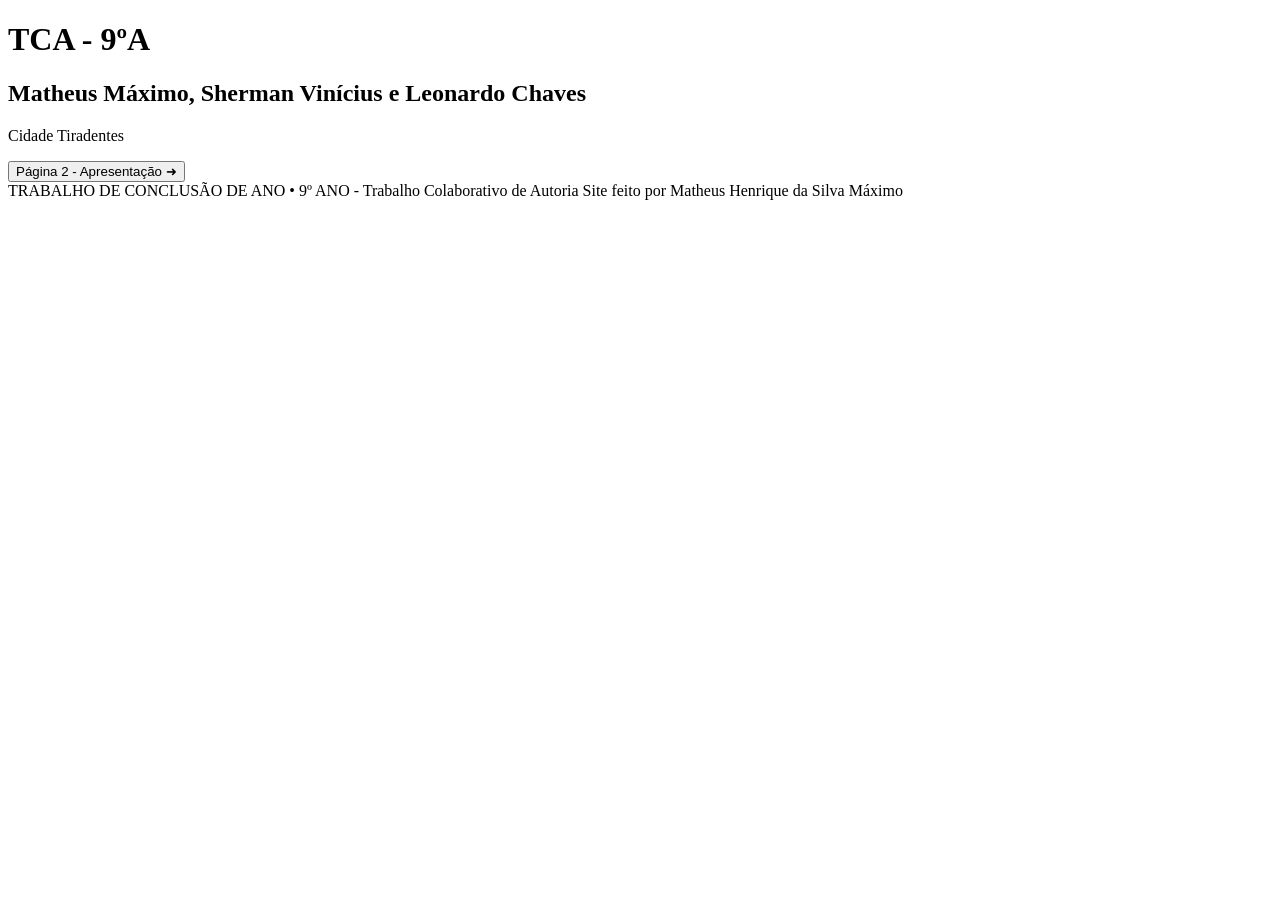
==== index.html @ 9e1b375c "index.html" ====
<!DOCTYPE html>
<html lang="pt-BR">
<head>
    <meta charset="UTF-8">
    <meta name="viewport" content="width=device-width, initial-scale=1.0">
    <title>TCA - 9ºA | Cidade Tiradentes</title>
    <link rel="stylesheet" href="style.css">
</head>
<body>

    <div class="fundo"></div>
    <div class="sobreposicao"></div>

    <main class="conteudo">
        <h1 class="titulo-rgb">
            TCA - 9ºA
        </h1>

        <h2 class="nomes">
            Matheus Máximo, Sherman Vinícius e Leonardo Chaves
        </h2>

        <p class="subtitulo">
            Cidade Tiradentes
        </p>

        <button class="botao" id="botaoPagina2">
            Página 2 - Apresentação
            <span class="seta">➜</span>
        </button>
    </main>

    <footer>
        TRABALHO DE CONCLUSÃO DE ANO • 9º ANO - Trabalho Colaborativo de Autoria
      Site feito por Matheus Henrique da Silva Máximo
    </footer>

    <script src="script.js"></script>
</body>
</html>
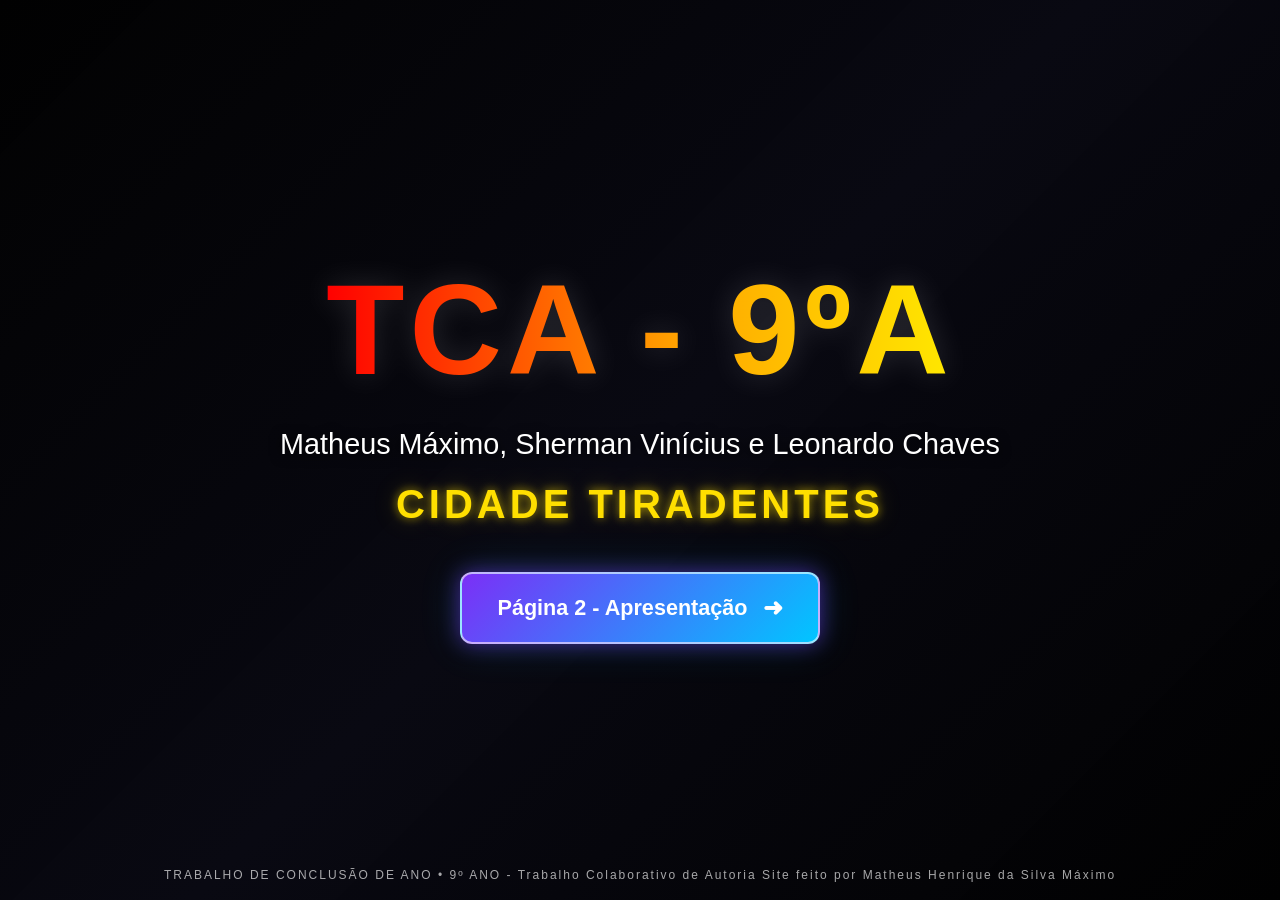
==== commit 993ef5f6: "index.html" ====
--- a/index.html
+++ b/index.html
@@ -4,7 +4,7 @@
 <head>
     <meta charset="UTF-8">
     <meta name="viewport" content="width=device-width, initial-scale=1.0">
-    <title>TCA - 9ºA | Cidade Tiradentes</title>
+    <title>TCA - 9ºA | Cidade Tiradentes - Professoras Márcia e Simone</title>
     <link rel="stylesheet" href="style.css">
 </head>
 <body>
--- a/style.css
+++ b/style.css
@@ -0,0 +1,201 @@
+
+* {
+    margin: 0;
+    padding: 0;
+    box-sizing: border-box;
+}
+
+body {
+    min-height: 100vh;
+    min-height: 100dvh;
+    overflow: hidden;
+    font-family: Arial, Helvetica, sans-serif;
+    background: #080808;
+    color: white;
+}
+
+.fundo {
+    position: fixed;
+    inset: -15px;
+
+    background-image: url("https://cdn.agenciamural.org.br/2022/11/09151905/cidade-tiradentes_32xsp.jpg");
+    background-position: center;
+    background-size: cover;
+    background-repeat: no-repeat;
+
+    filter: blur(7px);
+    transform: scale(1.05);
+    z-index: -2;
+}
+
+.sobreposicao {
+    position: fixed;
+    inset: 0;
+
+    background: linear-gradient(
+        135deg,
+        rgba(0, 0, 0, 0.78),
+        rgba(10, 10, 25, 0.60),
+        rgba(0, 0, 0, 0.82)
+    );
+
+    z-index: -1;
+}
+
+.conteudo {
+    position: relative;
+    min-height: 100vh;
+    min-height: 100dvh;
+
+    display: flex;
+    flex-direction: column;
+    justify-content: center;
+    align-items: center;
+
+    text-align: center;
+    padding: 25px;
+}
+
+.titulo-rgb {
+    font-size: clamp(3.5rem, 10vw, 8rem);
+    font-weight: 900;
+    letter-spacing: 5px;
+    margin-bottom: 20px;
+
+    background: linear-gradient(
+        90deg,
+        red,
+        orange,
+        yellow,
+        lime,
+        cyan,
+        blue,
+        magenta,
+        red
+    );
+
+    background-size: 400%;
+    background-clip: text;
+    -webkit-background-clip: text;
+    color: transparent;
+
+    animation: rgb 6s linear infinite;
+
+    filter: drop-shadow(0 0 15px rgba(255, 255, 255, 0.15));
+}
+
+@keyframes rgb {
+    0% {
+        background-position: 0%;
+    }
+
+    100% {
+        background-position: 400%;
+    }
+}
+
+.nomes {
+    max-width: 1000px;
+    font-size: clamp(1rem, 2.5vw, 1.8rem);
+    font-weight: 500;
+    color: white;
+    line-height: 1.5;
+    text-shadow: 0 2px 12px black;
+}
+
+.subtitulo {
+    margin-top: 15px;
+    margin-bottom: 45px;
+
+    color: #ffdf00;
+    font-size: clamp(1.4rem, 4vw, 2.5rem);
+    font-weight: bold;
+    letter-spacing: 4px;
+    text-transform: uppercase;
+
+    text-shadow:
+        0 0 10px rgba(255, 223, 0, 0.6),
+        0 0 25px rgba(255, 223, 0, 0.25);
+}
+
+.botao {
+    position: relative;
+    display: inline-flex;
+    align-items: center;
+    justify-content: center;
+    gap: 15px;
+
+    padding: 20px 35px;
+    border: 2px solid rgba(255, 255, 255, 0.6);
+    border-radius: 12px;
+
+    background: linear-gradient(135deg, #7b2ff7, #00c6ff);
+    color: white;
+
+    font-size: clamp(1rem, 2.5vw, 1.35rem);
+    font-weight: bold;
+    cursor: pointer;
+
+    box-shadow:
+        0 0 20px rgba(123, 47, 247, 0.5),
+        0 0 40px rgba(0, 198, 255, 0.2);
+
+    transition:
+        transform 0.3s ease,
+        box-shadow 0.3s ease,
+        filter 0.3s ease;
+}
+
+.botao:hover {
+    transform: scale(1.08);
+    filter: brightness(1.2);
+
+    box-shadow:
+        0 0 30px rgba(123, 47, 247, 0.8),
+        0 0 60px rgba(0, 198, 255, 0.5);
+}
+
+.botao:active {
+    transform: scale(0.96);
+}
+
+.seta {
+    font-size: 1.5rem;
+    transition: transform 0.3s ease;
+}
+
+.botao:hover .seta {
+    transform: translateX(5px);
+}
+
+footer {
+    position: fixed;
+    bottom: 18px;
+    left: 0;
+    width: 100%;
+
+    text-align: center;
+    font-size: 0.75rem;
+    letter-spacing: 2px;
+    color: rgba(255, 255, 255, 0.65);
+}
+
+@media (max-width: 600px) {
+    .titulo-rgb {
+        letter-spacing: 2px;
+    }
+
+    .nomes {
+        line-height: 1.8;
+    }
+
+    .subtitulo {
+        letter-spacing: 2px;
+        margin-bottom: 35px;
+    }
+
+    .botao {
+        padding: 17px 20px;
+        gap: 8px;
+    }
+}
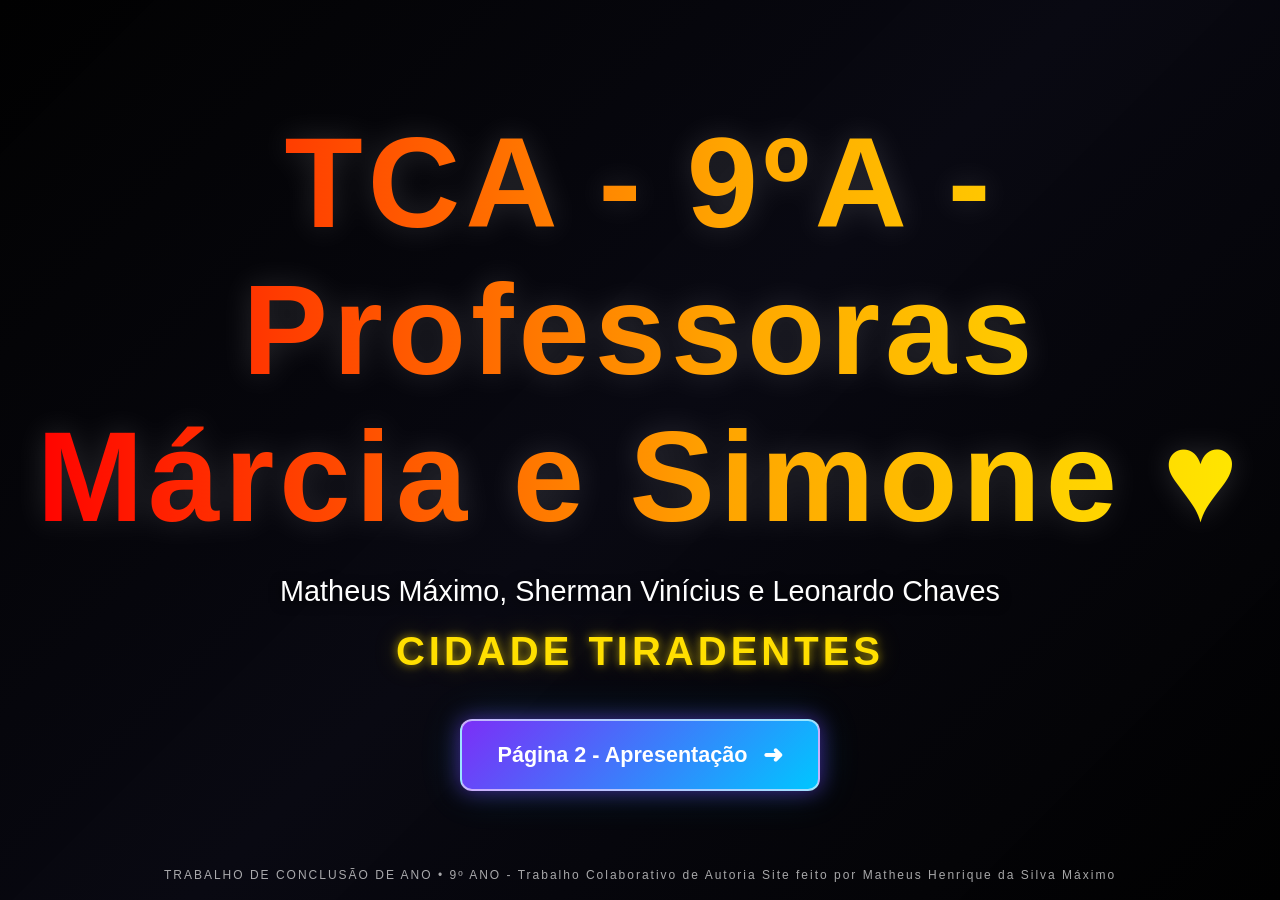
==== commit e6c51d41: "index.html Updated the title and main heading to include teacher names." ====
--- a/index.html
+++ b/index.html
@@ -4,7 +4,7 @@
 <head>
     <meta charset="UTF-8">
     <meta name="viewport" content="width=device-width, initial-scale=1.0">
-    <title>TCA - 9ºA | Cidade Tiradentes - Professoras Márcia e Simone</title>
+    <title>TCA - 9ºA | Cidade Tiradentes</title>
     <link rel="stylesheet" href="style.css">
 </head>
 <body>
@@ -14,7 +14,7 @@
 
     <main class="conteudo">
         <h1 class="titulo-rgb">
-            TCA - 9ºA
+            TCA - 9ºA - Professoras Márcia e Simone ♥️
         </h1>
 
         <h2 class="nomes">
